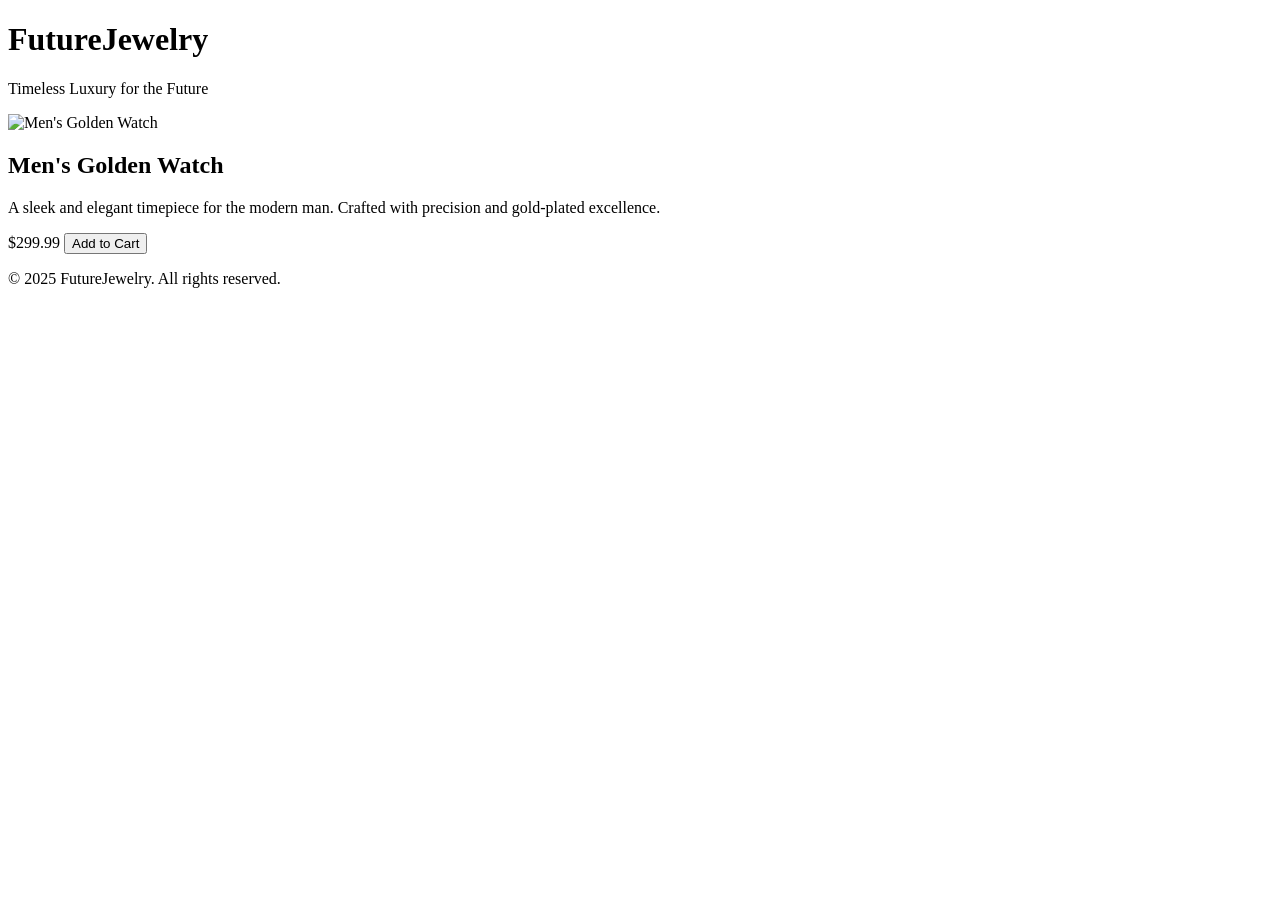
==== index.html @ bf077dd5 "Create index.html" ====
<!DOCTYPE html>
<html lang="en">
<head>
  <meta charset="UTF-8">
  <meta name="viewport" content="width=device-width, initial-scale=1.0">
  <title>FutureJewelry</title>
  <link rel="stylesheet" href="style.css">
</head>
<body>
  <header>
    <h1>FutureJewelry</h1>
    <p>Timeless Luxury for the Future</p>
  </header>

  <main>
    <section class="product">
      <img src="Watch1.jpg" alt="Men's Golden Watch">
      <div class="product-info">
        <h2>Men's Golden Watch</h2>
        <p>A sleek and elegant timepiece for the modern man. Crafted with precision and gold-plated excellence.</p>
        <span class="price">$299.99</span>
        <button>Add to Cart</button>
      </div>
    </section>
  </main>

  <footer>
    <p>&copy; 2025 FutureJewelry. All rights reserved.</p>
  </footer>
</body>
</html>
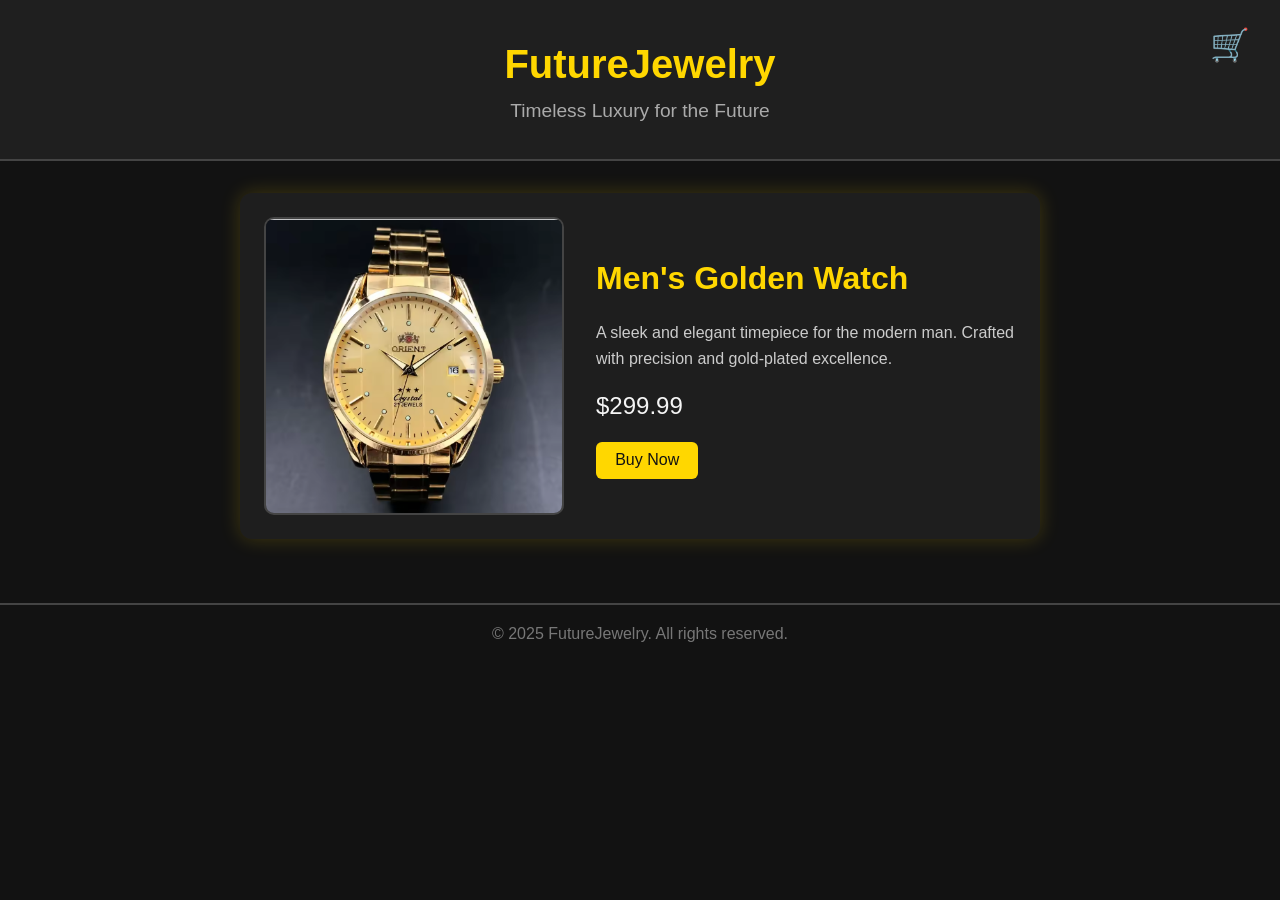
==== commit 39871b12: "Update index.html" ====
--- a/index.html
+++ b/index.html
@@ -5,21 +5,25 @@
   <meta name="viewport" content="width=device-width, initial-scale=1.0">
   <title>FutureJewelry</title>
   <link rel="stylesheet" href="style.css">
+  <script src="script.js" defer></script>
 </head>
 <body>
   <header>
     <h1>FutureJewelry</h1>
     <p>Timeless Luxury for the Future</p>
+    <a href="cart.html" class="cart-link" title="View Cart">
+      🛒
+    </a>
   </header>
 
   <main>
     <section class="product">
-      <img src="Watch1.jpg" alt="Men's Golden Watch">
+      <img src="Watch1.png" alt="Men's Golden Watch">
       <div class="product-info">
         <h2>Men's Golden Watch</h2>
         <p>A sleek and elegant timepiece for the modern man. Crafted with precision and gold-plated excellence.</p>
         <span class="price">$299.99</span>
-        <button>Add to Cart</button>
+        <button onclick="addToCart('Men\'s Golden Watch', 299.99)">Buy Now</button>
       </div>
     </section>
   </main>
--- a/style.css
+++ b/style.css
@@ -0,0 +1,139 @@
+/* General Reset */
+* {
+  margin: 0;
+  padding: 0;
+  box-sizing: border-box;
+}
+
+body {
+  background-color: #121212;
+  color: #f5f5f5;
+  font-family: 'Segoe UI', Tahoma, Geneva, Verdana, sans-serif;
+  line-height: 1.6;
+}
+
+header {
+  text-align: center;
+  padding: 2rem 0;
+  background-color: #1f1f1f;
+  border-bottom: 2px solid #444;
+}
+
+header h1 {
+  font-size: 2.5rem;
+  color: #ffd700;
+}
+
+header p {
+  font-size: 1.2rem;
+  color: #aaa;
+}
+
+main {
+  padding: 2rem;
+  display: flex;
+  justify-content: center;
+}
+
+.product {
+  background-color: #1e1e1e;
+  padding: 1.5rem;
+  border-radius: 12px;
+  box-shadow: 0 0 20px rgba(255, 215, 0, 0.2);
+  max-width: 800px;
+  display: flex;
+  gap: 2rem;
+  align-items: center;
+}
+
+.product img {
+  width: 300px;
+  border-radius: 10px;
+  border: 2px solid #444;
+}
+
+.product-info h2 {
+  font-size: 2rem;
+  color: #ffd700;
+}
+
+.product-info p {
+  margin: 1rem 0;
+  color: #ccc;
+}
+
+.price {
+  display: block;
+  font-size: 1.5rem;
+  margin-bottom: 1rem;
+  color: #f5f5f5;
+}
+
+button {
+  background-color: #ffd700;
+  color: #121212;
+  padding: 0.6rem 1.2rem;
+  font-size: 1rem;
+  border: none;
+  border-radius: 6px;
+  cursor: pointer;
+  transition: background-color 0.3s;
+}
+
+button:hover {
+  background-color: #e6c200;
+}
+
+footer {
+  text-align: center;
+  padding: 1rem;
+  margin-top: 2rem;
+  border-top: 2px solid #444;
+  color: #777;
+}
+.cart-link {
+  position: absolute;
+  top: 20px;
+  right: 30px;
+  font-size: 2rem;
+  text-decoration: none;
+  color: #ffd700;
+}
+
+#cart-container {
+  background-color: #1e1e1e;
+  padding: 2rem;
+  border-radius: 12px;
+  max-width: 600px;
+  margin: auto;
+  color: #f5f5f5;
+}
+
+#cart-items {
+  list-style: none;
+  margin-bottom: 1rem;
+}
+
+#cart-items li {
+  padding: 0.5rem 0;
+  border-bottom: 1px solid #333;
+}
+
+.cart-summary {
+  text-align: right;
+}
+
+.cart-summary button {
+  margin-top: 1rem;
+  background-color: #ffd700;
+  color: #121212;
+  padding: 0.6rem 1.2rem;
+  font-size: 1rem;
+  border: none;
+  border-radius: 6px;
+  cursor: pointer;
+}
+
+.cart-summary button:hover {
+  background-color: #e6c200;
+}
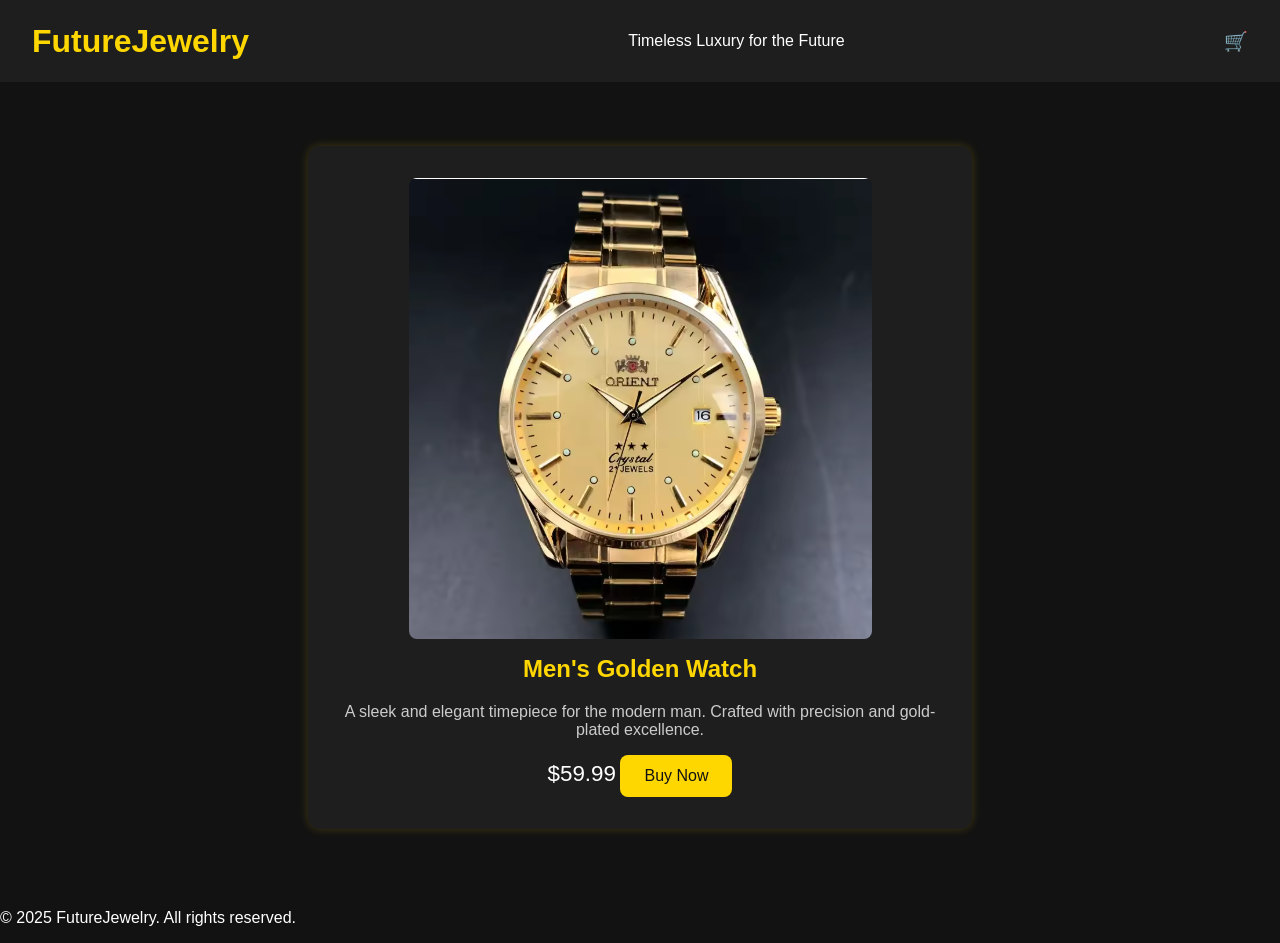
==== commit c1388282: "Update index.html" ====
--- a/index.html
+++ b/index.html
@@ -22,7 +22,7 @@
       <div class="product-info">
         <h2>Men's Golden Watch</h2>
         <p>A sleek and elegant timepiece for the modern man. Crafted with precision and gold-plated excellence.</p>
-        <span class="price">$299.99</span>
+        <span class="price">$59.99</span>
         <button onclick="addToCart('Men\'s Golden Watch', 299.99)">Buy Now</button>
       </div>
     </section>
--- a/style.css
+++ b/style.css
@@ -1,139 +1,162 @@
-/* General Reset */
-* {
+/* Global Styles */
+body {
+  font-family: 'Segoe UI', Tahoma, Geneva, Verdana, sans-serif;
+  background-color: #121212;
+  color: #ffffff;
   margin: 0;
   padding: 0;
-  box-sizing: border-box;
-}
-
-body {
-  background-color: #121212;
-  color: #f5f5f5;
-  font-family: 'Segoe UI', Tahoma, Geneva, Verdana, sans-serif;
-  line-height: 1.6;
 }
 
 header {
-  text-align: center;
-  padding: 2rem 0;
-  background-color: #1f1f1f;
-  border-bottom: 2px solid #444;
+  background-color: #1e1e1e;
+  padding: 1rem 2rem;
+  display: flex;
+  justify-content: space-between;
+  align-items: center;
 }
 
 header h1 {
-  font-size: 2.5rem;
+  margin: 0;
   color: #ffd700;
 }
 
-header p {
+.cart-link {
+  color: #ffd700;
+  text-decoration: none;
   font-size: 1.2rem;
-  color: #aaa;
 }
 
 main {
   padding: 2rem;
-  display: flex;
-  justify-content: center;
 }
 
+/* Product Section */
 .product {
+  display: flex;
+  flex-direction: column;
+  align-items: center;
   background-color: #1e1e1e;
-  padding: 1.5rem;
+  padding: 2rem;
   border-radius: 12px;
-  box-shadow: 0 0 20px rgba(255, 215, 0, 0.2);
-  max-width: 800px;
-  display: flex;
-  gap: 2rem;
-  align-items: center;
+  max-width: 600px;
+  margin: 2rem auto;
+  box-shadow: 0 0 10px rgba(255, 215, 0, 0.2);
 }
 
 .product img {
-  width: 300px;
-  border-radius: 10px;
-  border: 2px solid #444;
+  max-width: 100%;
+  border-radius: 8px;
+  margin-bottom: 1rem;
+}
+
+.product-info {
+  text-align: center;
 }
 
 .product-info h2 {
-  font-size: 2rem;
+  margin-top: 0;
   color: #ffd700;
 }
 
 .product-info p {
+  color: #ccc;
   margin: 1rem 0;
-  color: #ccc;
 }
 
-.price {
-  display: block;
-  font-size: 1.5rem;
+.product-info .price {
+  font-size: 1.4rem;
+  color: #fff;
   margin-bottom: 1rem;
-  color: #f5f5f5;
 }
 
-button {
+.product-info button {
   background-color: #ffd700;
   color: #121212;
-  padding: 0.6rem 1.2rem;
+  border: none;
+  padding: 0.75rem 1.5rem;
   font-size: 1rem;
-  border: none;
-  border-radius: 6px;
+  border-radius: 8px;
   cursor: pointer;
-  transition: background-color 0.3s;
+  transition: background-color 0.3s ease;
 }
 
-button:hover {
+.product-info button:hover {
   background-color: #e6c200;
 }
 
-footer {
-  text-align: center;
-  padding: 1rem;
-  margin-top: 2rem;
-  border-top: 2px solid #444;
-  color: #777;
-}
-.cart-link {
-  position: absolute;
-  top: 20px;
-  right: 30px;
-  font-size: 2rem;
-  text-decoration: none;
-  color: #ffd700;
+/* Cart and Checkout */
+#cart-items,
+#checkout-items {
+  list-style: none;
+  padding: 0;
 }
 
-#cart-container {
-  background-color: #1e1e1e;
-  padding: 2rem;
-  border-radius: 12px;
-  max-width: 600px;
-  margin: auto;
-  color: #f5f5f5;
+#cart-items li,
+#checkout-items li {
+  background-color: #2a2a2a;
+  padding: 1rem;
+  border-radius: 8px;
+  margin-bottom: 1rem;
+  display: flex;
+  justify-content: space-between;
+  align-items: center;
 }
 
-#cart-items {
-  list-style: none;
-  margin-bottom: 1rem;
-}
-
-#cart-items li {
-  padding: 0.5rem 0;
-  border-bottom: 1px solid #333;
-}
-
-.cart-summary {
-  text-align: right;
-}
-
-.cart-summary button {
-  margin-top: 1rem;
-  background-color: #ffd700;
-  color: #121212;
-  padding: 0.6rem 1.2rem;
-  font-size: 1rem;
+#cart-items li button {
+  background-color: #ff4d4d;
   border: none;
+  color: white;
+  padding: 0.4rem 0.8rem;
   border-radius: 6px;
   cursor: pointer;
 }
 
-.cart-summary button:hover {
+#cart-items li button:hover {
+  background-color: #e04343;
+}
+
+form {
+  display: flex;
+  flex-direction: column;
+  max-width: 600px;
+  margin-top: 2rem;
+}
+
+form label {
+  margin: 0.5rem 0 0.2rem;
+}
+
+form input,
+form textarea {
+  padding: 0.75rem;
+  border-radius: 8px;
+  border: none;
+  margin-bottom: 1rem;
+  font-size: 1rem;
+  background-color: #2a2a2a;
+  color: #fff;
+}
+
+form button {
+  background-color: #ffd700;
+  color: #121212;
+  padding: 0.8rem 1.2rem;
+  font-size: 1rem;
+  border: none;
+  border-radius: 8px;
+  cursor: pointer;
+}
+
+form button:hover {
   background-color: #e6c200;
 }
+
+/* Confirmation page */
+.confirmation-box {
+  background-color: #1e1e1e;
+  padding: 2rem;
+  border-radius: 12px;
+  text-align: center;
+  max-width: 500px;
+  margin:
+
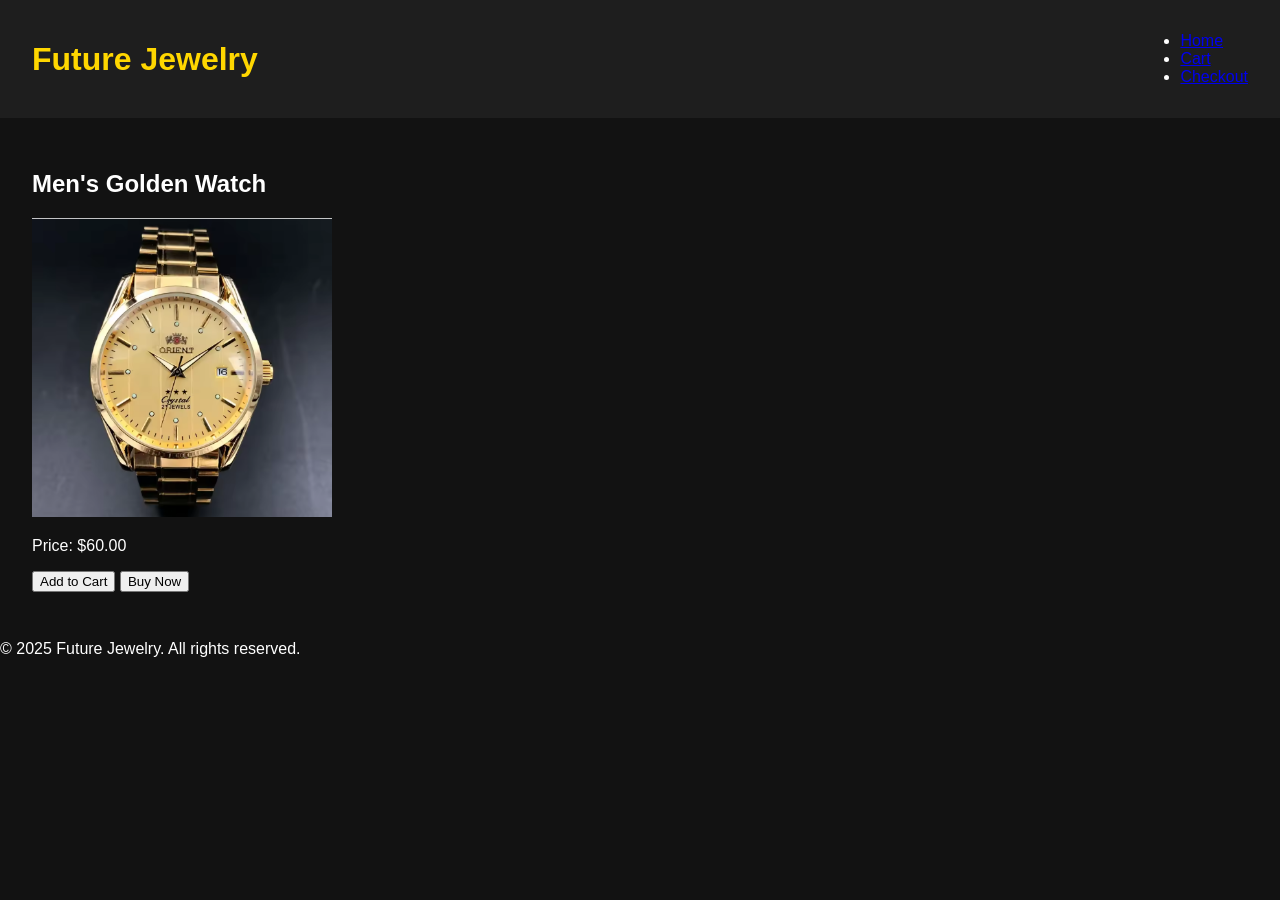
==== commit 40e62b9a: "Update index.html" ====
--- a/index.html
+++ b/index.html
@@ -3,33 +3,41 @@
 <head>
   <meta charset="UTF-8">
   <meta name="viewport" content="width=device-width, initial-scale=1.0">
-  <title>FutureJewelry</title>
+  <meta http-equiv="X-UA-Compatible" content="ie=edge">
+  <title>Future Jewelry</title>
   <link rel="stylesheet" href="style.css">
-  <script src="script.js" defer></script>
 </head>
 <body>
   <header>
-    <h1>FutureJewelry</h1>
-    <p>Timeless Luxury for the Future</p>
-    <a href="cart.html" class="cart-link" title="View Cart">
-      🛒
-    </a>
+    <h1>Future Jewelry</h1>
+    <nav>
+      <ul>
+        <li><a href="index.html">Home</a></li>
+        <li><a href="cart.html">Cart</a></li>
+        <li><a href="checkout.html">Checkout</a></li>
+      </ul>
+    </nav>
   </header>
 
   <main>
-    <section class="product">
-      <img src="Watch1.png" alt="Men's Golden Watch">
-      <div class="product-info">
-        <h2>Men's Golden Watch</h2>
-        <p>A sleek and elegant timepiece for the modern man. Crafted with precision and gold-plated excellence.</p>
-        <span class="price">$59.99</span>
-        <button onclick="addToCart('Men\'s Golden Watch', 299.99)">Buy Now</button>
-      </div>
+    <section id="product">
+      <h2>Men's Golden Watch</h2>
+      <img src="Watch1.png" alt="Men's Golden Watch" width="300">
+      <p>Price: $60.00</p>
+      
+      <!-- Add to Cart Button -->
+      <button class="add-to-cart" data-product-name="Men's Golden Watch" data-price="60.00">Add to Cart</button>
+      
+      <!-- Buy Now Button -->
+      <button class="buy-now" data-product-name="Men's Golden Watch" data-price="60.00">Buy Now</button>
     </section>
   </main>
 
   <footer>
-    <p>&copy; 2025 FutureJewelry. All rights reserved.</p>
+    <p>&copy; 2025 Future Jewelry. All rights reserved.</p>
   </footer>
+
+  <script src="script.js"></script>
 </body>
 </html>
+
